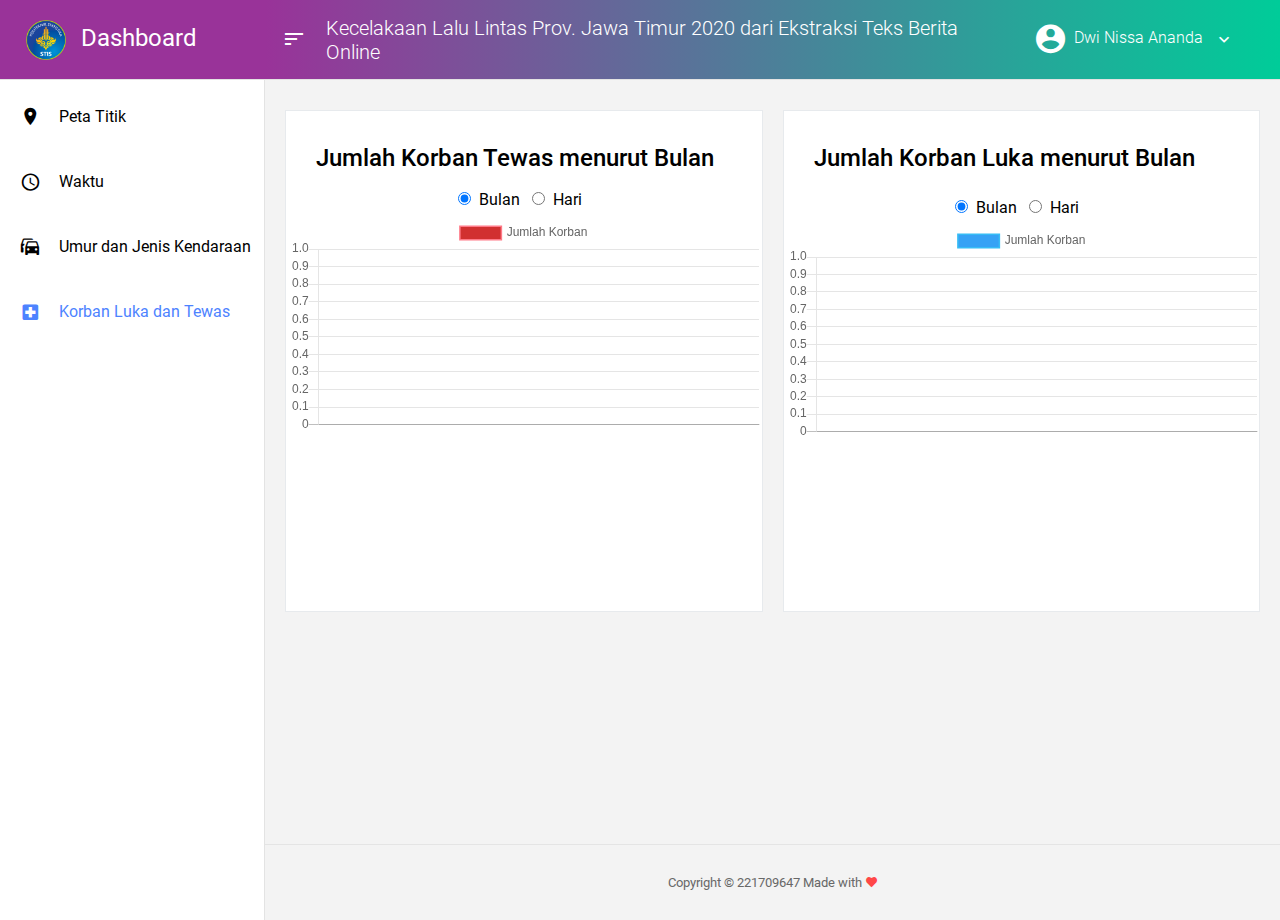
==== korbanlukadantewas.html @ 41d5a870 "first commit" ====
<!DOCTYPE html>
<html lang="en">

<head>
    <!-- Required meta tags -->
    <meta charset="utf-8">
    <meta name="viewport" content="width=device-width, initial-scale=1, shrink-to-fit=no">
    <title>Dashboard</title>
    <!-- plugins:css -->
    <link rel="stylesheet" href="./vendors/mdi/css/materialdesignicons.min.css">
    <link rel="stylesheet" href="./vendors/base/vendor.bundle.base.css">
    <!-- endinject -->
    <!-- plugin css for this page -->
    <link rel="stylesheet" href="./vendors/datatables.net-bs4/dataTables.bootstrap4.css">
    <!-- End plugin css for this page -->
    <!-- inject:css -->
    <link rel="stylesheet" href="./css/style.css">
    <!-- endinject -->
    <link rel="shortcut icon" href="./images/favicon.png" />

    <style>
        .graph {
            padding: 50px;
        }
    </style>
</head>

<body>
    <div class="container-scroller">
        <!-- partial:partials/_navbar.html -->
        <nav class="navbar col-lg-12 col-12 p-0 fixed-top d-flex flex-row">
            <div class="navbar-brand-wrapper d-flex justify-content-center">
                <div class="navbar-brand-inner-wrapper d-flex justify-content-between align-items-center w-100">
                    <a class="navbar-brand brand-logo" href="index.html"><img src="./images/profile.png" alt="logo" /><span class="font-weight-bold mb-2" style="padding-left: 15px;">Dashboard</span></a>
                    <a class="navbar-brand brand-logo-mini" href="index.html"><img src="./images/profile.png" alt="logo" /></a>
                </div>
            </div>
            <div class="navbar-menu-wrapper d-flex align-items-center justify-content-end">
                <button class="navbar-toggler navbar-toggler align-self-center" type="button" data-toggle="minimize">
                        <span class="mdi mdi-sort-variant"></span>
                </button>
                <div class="lead">
                    Kecelakaan Lalu Lintas Prov. Jawa Timur 2020 dari Ekstraksi Teks Berita Online
                </div>
                <ul class="navbar-nav navbar-nav-right">
                    <li class="nav-item nav-profile dropdown">
                        <a class="nav-link dropdown-toggle" href="#" data-toggle="dropdown" id="profileDropdown">
                            <i class="mdi mdi-account-circle text-primary" style="font-size:35px;"></i>
                            <span class="nav-profile-name">Dwi Nissa Ananda</span>
                        </a>
                        <div class="dropdown-menu dropdown-menu-right navbar-dropdown" aria-labelledby="profileDropdown">
                            <a class="dropdown-item">
                                <i class="mdi mdi-settings text-primary"></i> Settings
                            </a>
                            <a class="dropdown-item">
                                <i class="mdi mdi-logout text-primary"></i> Logout
                            </a>
                        </div>
                    </li>
                </ul>
                <button class="navbar-toggler navbar-toggler-right d-lg-none align-self-center" type="button" data-toggle="offcanvas">
          <span class="mdi mdi-menu"></span>
        </button>
            </div>
        </nav>
        <!-- partial -->
        <div class="container-fluid page-body-wrapper">
            <!-- partial:partials/_sidebar.html -->
            <nav class="sidebar sidebar-offcanvas" id="sidebar">
                <ul class="nav">
                    <li class="nav-item">
                        <a class="nav-link" href="index.html">
                            <i class="mdi mdi-map-marker menu-icon"></i>
                            <span class="menu-title">Peta Titik</span>
                        </a>
                    </li>
                    <li class="nav-item">
                        <a class="nav-link" href="waktu.html">
                            <i class="mdi mdi-clock-outline menu-icon"></i>
                            <span class="menu-title">Waktu</span>
                        </a>
                    </li>
                    <li class="nav-item">
                        <a class="nav-link" href="kelompokumur.html">
                            <i class="mdi mdi-car-multiple menu-icon"></i>
                            <span class="menu-title">Umur dan Jenis Kendaraan</span>
                        </a>
                    </li>
                    <li class="nav-item">
                        <a class="nav-link" href="korbanlukadantewas.html">
                            <i class="mdi mdi-hospital menu-icon"></i>
                            <span class="menu-title">Korban Luka dan Tewas</span>
                        </a>
                    </li>
                </ul>
            </nav>

            <!-- partial -->
            <div class="main-panel">
                <div class="content-wrapper">
                    <div class="row">
                        <div class="col-lg-6 grid-margin stretch-card">
                            <div class="card">
                                <div class="card-body dashboard-tabs p-0">
                                    <h3 class="title-dash font-weight-bold mb-2">Jumlah Korban Tewas menurut&nbsp;<span id="ChangeThis-die">Bulan</span></h3>
                                    <div align="center" style="margin-top:20px">
                                        <input type="radio" name="die" value="month-die" id="month-die" onclick="Clicked_Die()" checked><label for="month-die">&nbsp;&nbsp;Bulan&nbsp;&nbsp;</label>
                                        <input type="radio" name="die" value="day-die" id="day-die" onclick="Clicked_Die()"><label for="day-die">&nbsp;&nbsp;Hari&nbsp;&nbsp;</label>
                                    </div>
                                    <canvas id="linebar-chartcanvas-die"></canvas>
                                </div>
                                <!--
                                    <div class="canvas-container ">
                                    
                                    -->
                                <!-- Plugin js for this page-->
                                <script src="./vendors/chart.js/Chart.min.js "></script>
                                <script>
                                    const label_bulan_die = [];
                                    const value_bulan_die = [];
                                    const label_hari_die = [];
                                    const value_hari_die = [];
                                    var data_value_die = [];

                                    var temp_die;

                                    ChartIt_Bulan_Die();

                                    var tipe_die = 'line';
                                    // terlalu pastel dan monoton :( var color_die = ['#ff6699', '#0099ff'];
                                    var color_die = ['#d13030', '#d16630'];

                                    var data_die = {
                                        labels: label_bulan_die,
                                        datasets: [{
                                            axis: 'y',
                                            label: "Jumlah Korban",
                                            display: false,
                                            position: 'bottom',
                                            data: value_bulan_die,
                                            backgroundColor: color_die[0],
                                            borderColor: "#ff7a88",
                                            fill: false,
                                            lineTension: 0,
                                            pointRadius: 5,
                                        }]
                                    };

                                    var data2_die = {
                                        labels: label_hari_die,
                                        datasets: [{
                                            axis: 'y',
                                            label: "Jumlah Korban",
                                            display: false,
                                            position: 'bottom',
                                            data: value_hari_die,
                                            backgroundColor: color_die[1],
                                            borderColor: "lightblue",
                                            fill: false,
                                            lineTension: 0,
                                            pointRadius: 5,
                                        }]
                                    };

                                    var ctx_die = document.getElementById("linebar-chartcanvas-die");

                                    var config_die = {
                                        type: tipe_die,
                                        data: data_die,
                                        options: {
                                            responsive: true,
                                            scales: {
                                                yAxes: [{
                                                    ticks: {
                                                        beginAtZero: true
                                                    }
                                                }]
                                            }
                                        },
                                    };
                                    var chart_die = new Chart(ctx_die, config_die)

                                    async function getData_Bulan_Die() {
                                        if (label_bulan_die.length == 0 && value_bulan_die.length == 0) {
                                            const response = await fetch('https://raw.githubusercontent.com/dwinissaa/skripsi/main/DATA/TEWAS-BULAN.csv')
                                            const data = await response.text()
                                            const table = data.split('\n').slice(1);
                                            label_bulan_die.push("");
                                            value_bulan_die.push(null);
                                            for (row = 0; row < table.length - 1; row++) {
                                                const column = table[row].split(',')
                                                label_bulan_die.push(column[0]);
                                                value_bulan_die.push(parseInt(column[1]))
                                            }
                                            label_bulan_die.push("");
                                            value_bulan_die.push(null);
                                        }

                                        temp_die = jQuery.extend(true, [], config_die);
                                        config_die.type = 'line';
                                        chart_die.config.data = data_die;
                                        //data.datasets.backgroundColor = '#ff6699';
                                        chart_die.update();
                                    }

                                    async function getData_Hari_Die() {
                                        if (label_hari_die.length == 0 && value_hari_die.length == 0) {
                                            const response = await fetch('https://raw.githubusercontent.com/dwinissaa/skripsi/main/DATA/TEWAS-HARI.csv')
                                            const data = await response.text()
                                            const table = data.split('\n').slice(1);
                                            label_hari_die.push("");
                                            value_hari_die.push(null);
                                            for (row = 0; row < table.length - 1; row++) {
                                                const column = table[row].split(',')
                                                label_hari_die.push(column[0]);
                                                value_hari_die.push(parseInt(column[1]))
                                            }
                                            label_hari_die.push("");
                                            value_hari_die.push(null);
                                        }
                                        //var temp = jQuery.extend(true, {}, config);
                                        temp_die = jQuery.extend(true, [], config_die);
                                        config_die.type = 'bar';
                                        chart_die.config.data = data2_die;
                                        //data.datasets.backgroundColor = '#0099ff';
                                        chart_die.update();
                                    }

                                    async function ChartIt_Bulan_Die() {
                                        await getData_Bulan_Die();
                                        //data.labels = label_bulan;
                                        //chart.update();
                                    }

                                    async function ChartIt_Hari_Die() {
                                        await getData_Hari_Die();
                                        //data.labels = label_hari;
                                    }

                                    function Clicked_Die() {
                                        if (document.getElementById("month-die").checked) {
                                            document.getElementById("ChangeThis-die").innerHTML = "Bulan";
                                            ChartIt_Bulan_Die();
                                        } else if (document.getElementById("day-die").checked) {
                                            document.getElementById("ChangeThis-die").innerHTML = "Hari";
                                            ChartIt_Hari_Die();
                                        }
                                    }
                                </script>
                                <!--</div>-->
                            </div>
                        </div>
                        <div class="col-lg-6 grid-margin stretch-card ">
                            <div class="card">
                                <!--<div class="card-body dashboard-tabs p-0">-->
                                <h3 class="title-dash font-weight-bold mb-2">Jumlah Korban Luka menurut&nbsp;<span id="ChangeThis-inj">Bulan</span></h3>
                                <div align="center" style="margin-top:20px">
                                    <input type="radio" name="injured" value="month-inj" id="month-inj" onclick="Clicked_Inj()" checked><label for="month-inj">&nbsp;&nbsp;Bulan&nbsp;&nbsp;</label>
                                    <input type="radio" name="injured" value="day-inj" id="day-inj" onclick="Clicked_Inj()"><label for="day-inj">&nbsp;&nbsp;Hari&nbsp;&nbsp;</label>
                                </div>
                                <canvas id="linebar-chartcanvas-inj"></canvas>
                                <!--
                                    <div class="canvas-container ">
                                    </div>
                                -->
                                <script>
                                    const label_bulan_inj = [];
                                    const value_bulan_inj = [];
                                    const label_hari_inj = [];
                                    const value_hari_inj = [];
                                    var data_value_inj = [];

                                    var temp;

                                    ChartIt_Bulan_Inj();

                                    var tipe = 'line';
                                    var color = ['#36a2f5', '#f5d536'];

                                    var data_inj = {
                                        labels: label_bulan_inj,
                                        datasets: [{
                                            axis: 'y',
                                            label: "Jumlah Korban",
                                            display: false,
                                            position: 'bottom',
                                            data: value_bulan_inj,
                                            backgroundColor: color[0],
                                            borderColor: "#36bcf5",
                                            fill: false,
                                            lineTension: 0,
                                            pointRadius: 5,
                                        }]
                                    };

                                    var data2_inj = {
                                        labels: label_hari_inj,
                                        datasets: [{
                                            axis: 'y',
                                            label: "Jumlah Korban",
                                            display: false,
                                            position: 'bottom',
                                            data: value_hari_inj,
                                            backgroundColor: color[1],
                                            borderColor: "lightblue",
                                            fill: false,
                                            lineTension: 0,
                                            pointRadius: 5,
                                        }]
                                    };

                                    var ctx = document.getElementById("linebar-chartcanvas-inj");

                                    var config = {
                                        type: tipe,
                                        data: data_inj,
                                        options: {
                                            responsive: true,
                                            scales: {
                                                yAxes: [{
                                                    ticks: {
                                                        beginAtZero: true
                                                    }
                                                }]
                                            }
                                        },
                                    };
                                    var chart = new Chart(ctx, config)

                                    async function getData_Bulan_Inj() {
                                        if (label_bulan_inj.length == 0 && value_bulan_inj.length == 0) {
                                            const response = await fetch('https://raw.githubusercontent.com/dwinissaa/skripsi/main/DATA/LUKA-BULAN.csv')
                                            const data = await response.text()
                                            const table = data.split('\n').slice(1);
                                            label_bulan_inj.push("");
                                            value_bulan_inj.push(null);
                                            for (row = 0; row < table.length - 1; row++) {
                                                const column = table[row].split(',')
                                                label_bulan_inj.push(column[0]);
                                                value_bulan_inj.push(parseInt(column[1]))
                                            }
                                            label_bulan_inj.push("");
                                            value_bulan_inj.push(null);
                                        }

                                        temp = jQuery.extend(true, [], config);
                                        config.type = 'line';
                                        chart.config.data = data_inj;
                                        //data.datasets.backgroundColor = '#ff6699';
                                        chart.update();
                                    }

                                    async function getData_Hari_Inj() {
                                        if (label_hari_inj.length == 0 && value_hari_inj.length == 0) {
                                            const response = await fetch('https://raw.githubusercontent.com/dwinissaa/skripsi/main/DATA/LUKA-HARI.csv')
                                            const data = await response.text()
                                            const table = data.split('\n').slice(1);
                                            label_hari_inj.push("");
                                            value_hari_inj.push(null);
                                            for (row = 0; row < table.length - 1; row++) {
                                                const column = table[row].split(',')
                                                label_hari_inj.push(column[0]);
                                                value_hari_inj.push(parseInt(column[1]))
                                            }
                                            label_hari_inj.push("");
                                            value_hari_inj.push(null);
                                        }
                                        //var temp = jQuery.extend(true, {}, config);
                                        temp = jQuery.extend(true, [], config);
                                        config.type = 'bar';
                                        chart.config.data = data2_inj;
                                        //data.datasets.backgroundColor = '#0099ff';
                                        chart.update();
                                    }

                                    async function ChartIt_Bulan_Inj() {
                                        await getData_Bulan_Inj();
                                        //data.labels = label_bulan;
                                        //chart.update();
                                    }

                                    async function ChartIt_Hari_Inj() {
                                        await getData_Hari_Inj();
                                        //data.labels = label_hari;
                                    }

                                    function Clicked_Inj() {
                                        if (document.getElementById("month-inj").checked) {
                                            document.getElementById("ChangeThis-inj").innerHTML = "Bulan";
                                            ChartIt_Bulan_Inj();
                                        } else if (document.getElementById("day-inj").checked) {
                                            document.getElementById("ChangeThis-inj").innerHTML = "Hari";
                                            ChartIt_Hari_Inj();
                                        }
                                    }
                                </script>
                                <!--</div>-->
                            </div>
                        </div>
                    </div>
                </div>
                <!-- partial:partials/_footer.html -->
                <footer class="footer ">
                    <div class="d-sm-flex justify-content-center ">
                        <span class="text-muted d-block text-center d-sm-inline-block ">Copyright © 221709647 Made with <i class="mdi mdi-heart text-danger "></i> </span>
                        <!--<span class="float-none float-sm-right d-block mt-1 mt-sm-0 text-center "> Made with <i class="mdi mdi-heart text-danger "></i></span>-->
                    </div>
                </footer>
            </div>
            <!-- main-panel ends -->

        </div>
        <!-- page-body-wrapper ends -->

    </div>
    <!-- container-scroller -->


    <!-- plugins:js -->
    <script src="./vendors/base/vendor.bundle.base.js "></script>
    <!-- endinject -->

    <script src="./vendors/datatables.net/jquery.dataTables.js "></script>
    <script src="./vendors/datatables.net-bs4/dataTables.bootstrap4.js "></script>
    <!-- End plugin js for this page-->
    <!-- inject:js -->
    <script src="./js/off-canvas.js "></script>
    <script src="./js/hoverable-collapse.js "></script>
    <script src="./js/template.js "></script>
    <!-- endinject -->
    <!-- Custom js for this page-->
    <script src="./js/dashboard.js "></script>
    <script src="./js/data-table.js "></script>
    <script src="./js/jquery.dataTables.js "></script>
    <script src="./js/dataTables.bootstrap4.js "></script>
    <!-- End custom js for this page-->
    <script src="./js/jquery.cookie.js " type="text/javascript "></script>
</body>
---- vendors/base/vendor.bundle.base.css ----
/*
 * Container style
 */
.ps {
  overflow: hidden !important;
  overflow-anchor: none;
  -ms-overflow-style: none;
  touch-action: auto;
  -ms-touch-action: auto;
}

/*
 * Scrollbar rail styles
 */
.ps__rail-x {
  display: none;
  opacity: 0;
  transition: background-color .2s linear, opacity .2s linear;
  -webkit-transition: background-color .2s linear, opacity .2s linear;
  height: 15px;
  /* there must be 'bottom' or 'top' for ps__rail-x */
  bottom: 0px;
  /* please don't change 'position' */
  position: absolute;
}

.ps__rail-y {
  display: none;
  opacity: 0;
  transition: background-color .2s linear, opacity .2s linear;
  -webkit-transition: background-color .2s linear, opacity .2s linear;
  width: 15px;
  /* there must be 'right' or 'left' for ps__rail-y */
  right: 0;
  /* please don't change 'position' */
  position: absolute;
}

.ps--active-x > .ps__rail-x,
.ps--active-y > .ps__rail-y {
  display: block;
  background-color: transparent;
}

.ps:hover > .ps__rail-x,
.ps:hover > .ps__rail-y,
.ps--focus > .ps__rail-x,
.ps--focus > .ps__rail-y,
.ps--scrolling-x > .ps__rail-x,
.ps--scrolling-y > .ps__rail-y {
  opacity: 0.6;
}

.ps .ps__rail-x:hover,
.ps .ps__rail-y:hover,
.ps .ps__rail-x:focus,
.ps .ps__rail-y:focus,
.ps .ps__rail-x.ps--clicking,
.ps .ps__rail-y.ps--clicking {
  background-color: #eee;
  opacity: 0.9;
}

/*
 * Scrollbar thumb styles
 */
.ps__thumb-x {
  background-color: #aaa;
  border-radius: 6px;
  transition: background-color .2s linear, height .2s ease-in-out;
  -webkit-transition: background-color .2s linear, height .2s ease-in-out;
  height: 6px;
  /* there must be 'bottom' for ps__thumb-x */
  bottom: 2px;
  /* please don't change 'position' */
  position: absolute;
}

.ps__thumb-y {
  background-color: #aaa;
  border-radius: 6px;
  transition: background-color .2s linear, width .2s ease-in-out;
  -webkit-transition: background-color .2s linear, width .2s ease-in-out;
  width: 6px;
  /* there must be 'right' for ps__thumb-y */
  right: 2px;
  /* please don't change 'position' */
  position: absolute;
}

.ps__rail-x:hover > .ps__thumb-x,
.ps__rail-x:focus > .ps__thumb-x,
.ps__rail-x.ps--clicking .ps__thumb-x {
  background-color: #999;
  height: 11px;
}

.ps__rail-y:hover > .ps__thumb-y,
.ps__rail-y:focus > .ps__thumb-y,
.ps__rail-y.ps--clicking .ps__thumb-y {
  background-color: #999;
  width: 11px;
}

/* MS supports */
@supports (-ms-overflow-style: none) {
  .ps {
    overflow: auto !important;
  }
}

@media screen and (-ms-high-contrast: active), (-ms-high-contrast: none) {
  .ps {
    overflow: auto !important;
  }
}
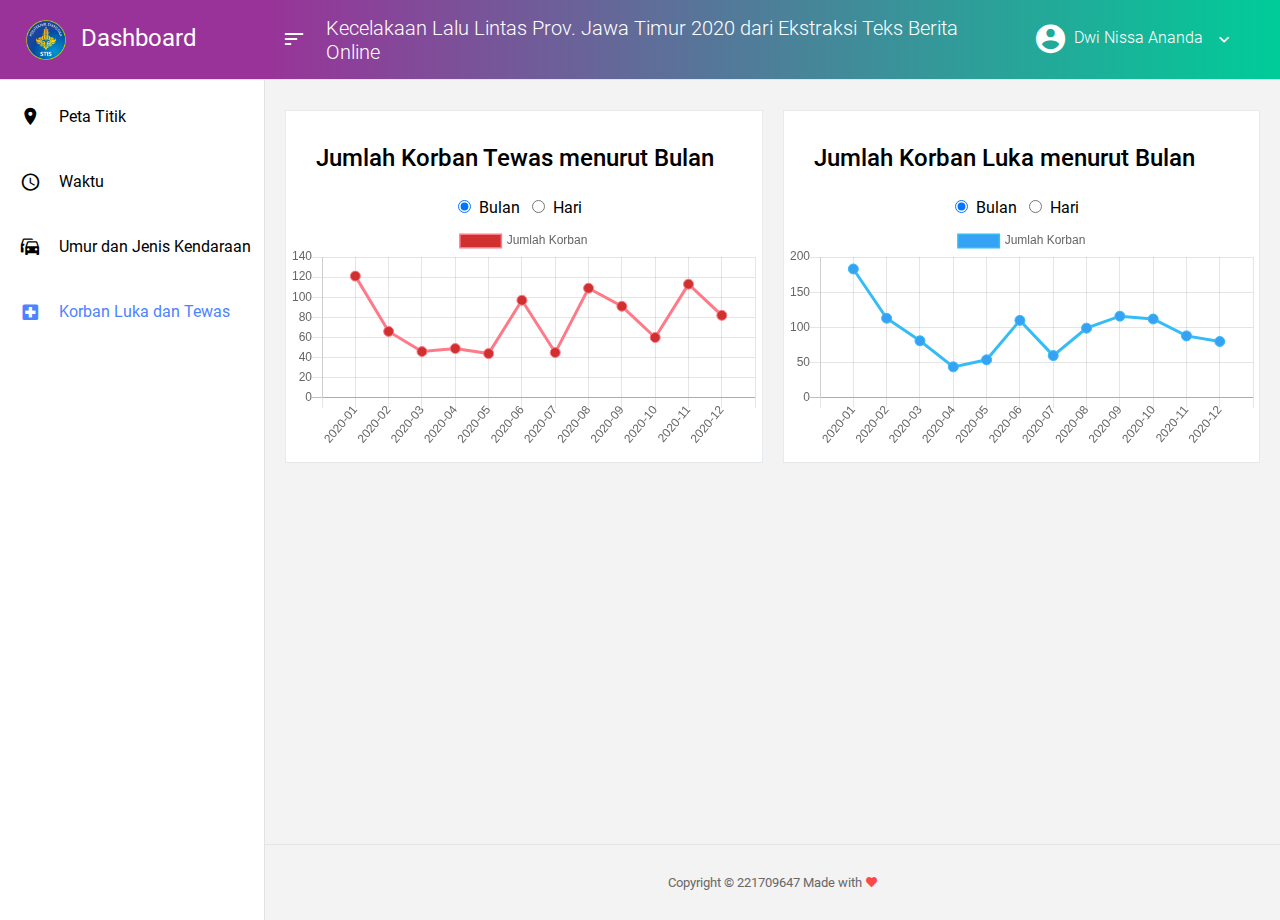
==== commit cd6fc4a0: "first commit" ====
--- a/korbanlukadantewas.html
+++ b/korbanlukadantewas.html
@@ -101,14 +101,12 @@
                     <div class="row">
                         <div class="col-lg-6 grid-margin stretch-card">
                             <div class="card">
-                                <div class="card-body dashboard-tabs p-0">
-                                    <h3 class="title-dash font-weight-bold mb-2">Jumlah Korban Tewas menurut&nbsp;<span id="ChangeThis-die">Bulan</span></h3>
-                                    <div align="center" style="margin-top:20px">
-                                        <input type="radio" name="die" value="month-die" id="month-die" onclick="Clicked_Die()" checked><label for="month-die">&nbsp;&nbsp;Bulan&nbsp;&nbsp;</label>
-                                        <input type="radio" name="die" value="day-die" id="day-die" onclick="Clicked_Die()"><label for="day-die">&nbsp;&nbsp;Hari&nbsp;&nbsp;</label>
-                                    </div>
-                                    <canvas id="linebar-chartcanvas-die"></canvas>
+                                <h3 class="title-dash font-weight-bold mb-2">Jumlah Korban Tewas menurut&nbsp;<span id="ChangeThis-die">Bulan</span></h3>
+                                <div align="center" style="margin-top:20px">
+                                    <input type="radio" name="die" value="month-die" id="month-die" onclick="Clicked_Die()" checked><label for="month-die">&nbsp;&nbsp;Bulan&nbsp;&nbsp;</label>
+                                    <input type="radio" name="die" value="day-die" id="day-die" onclick="Clicked_Die()"><label for="day-die">&nbsp;&nbsp;Hari&nbsp;&nbsp;</label>
                                 </div>
+                                <canvas id="linebar-chartcanvas-die"></canvas>
                                 <!--
                                     <div class="canvas-container ">
                                     
@@ -182,7 +180,7 @@
 
                                     async function getData_Bulan_Die() {
                                         if (label_bulan_die.length == 0 && value_bulan_die.length == 0) {
-                                            const response = await fetch('https://raw.githubusercontent.com/dwinissaa/skripsi/main/DATA/TEWAS-BULAN.csv')
+                                            const response = await fetch('./DATA/TEWAS-BULAN.csv')
                                             const data = await response.text()
                                             const table = data.split('\n').slice(1);
                                             label_bulan_die.push("");
@@ -205,7 +203,7 @@
 
                                     async function getData_Hari_Die() {
                                         if (label_hari_die.length == 0 && value_hari_die.length == 0) {
-                                            const response = await fetch('https://raw.githubusercontent.com/dwinissaa/skripsi/main/DATA/TEWAS-HARI.csv')
+                                            const response = await fetch('./DATA/TEWAS-HARI.csv')
                                             const data = await response.text()
                                             const table = data.split('\n').slice(1);
                                             label_hari_die.push("");
@@ -329,7 +327,7 @@
 
                                     async function getData_Bulan_Inj() {
                                         if (label_bulan_inj.length == 0 && value_bulan_inj.length == 0) {
-                                            const response = await fetch('https://raw.githubusercontent.com/dwinissaa/skripsi/main/DATA/LUKA-BULAN.csv')
+                                            const response = await fetch('./DATA/LUKA-BULAN.csv')
                                             const data = await response.text()
                                             const table = data.split('\n').slice(1);
                                             label_bulan_inj.push("");
@@ -352,7 +350,7 @@
 
                                     async function getData_Hari_Inj() {
                                         if (label_hari_inj.length == 0 && value_hari_inj.length == 0) {
-                                            const response = await fetch('https://raw.githubusercontent.com/dwinissaa/skripsi/main/DATA/LUKA-HARI.csv')
+                                            const response = await fetch('./DATA/LUKA-HARI.csv')
                                             const data = await response.text()
                                             const table = data.split('\n').slice(1);
                                             label_hari_inj.push("");
@@ -435,4 +433,4 @@
     <script src="./js/dataTables.bootstrap4.js "></script>
     <!-- End custom js for this page-->
     <script src="./js/jquery.cookie.js " type="text/javascript "></script>
-</body>+</body>
